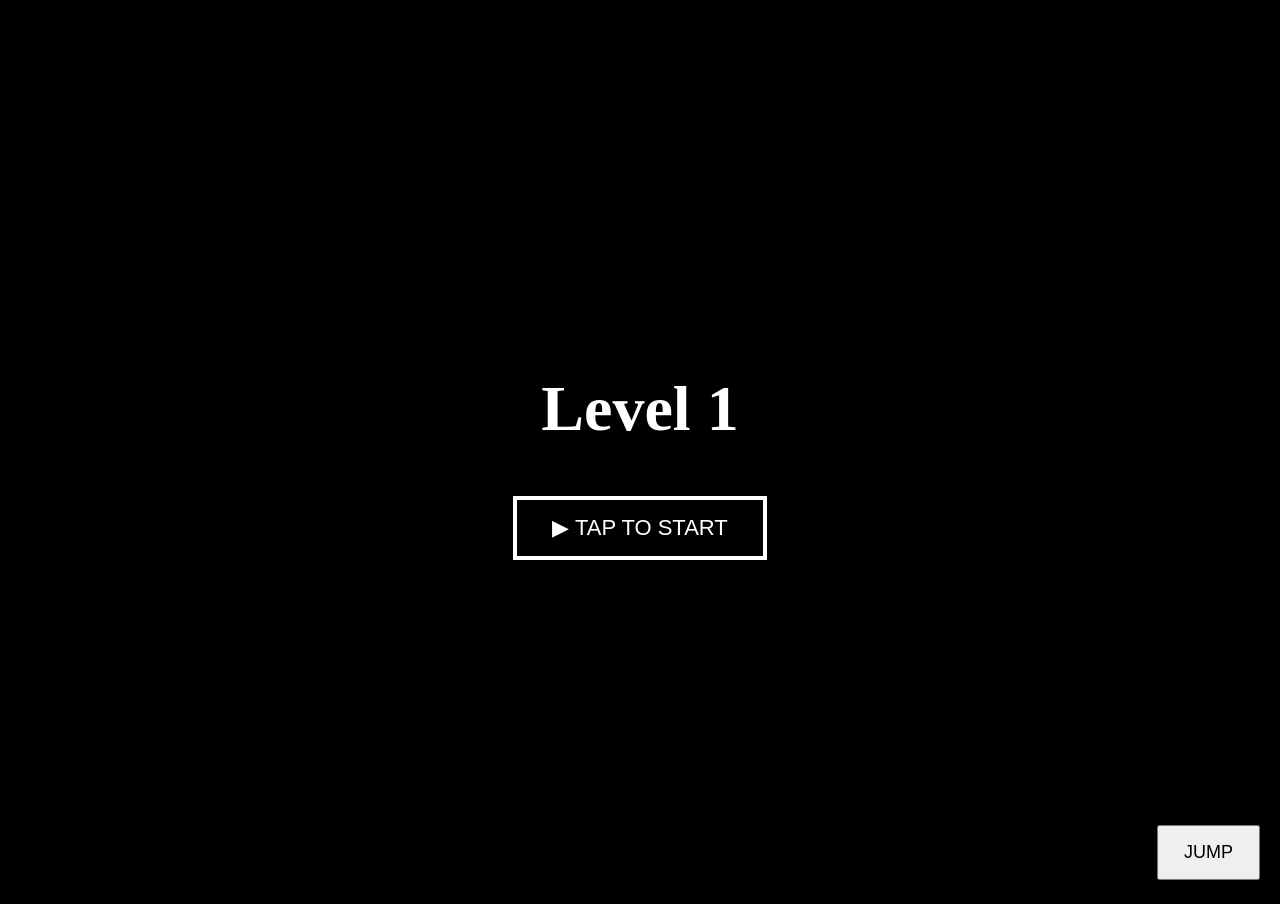
==== level/page.html @ 24075afe "Add files via upload" ====
<!DOCTYPE html>
<html lang="en">
<head>
<meta charset="UTF-8">
<title>Kid Goku Run</title>

<style>
body {
  margin: 0;
  background: black;
  overflow: hidden;
  text-align: center;
}

canvas {
  image-rendering: pixelated;
  image-rendering: crisp-edges;
  width: 100vw;
  height: 100vh;
}

#jumpBtn {
  position: absolute;
  bottom: 20px;
  right: 20px;
  padding: 15px 25px;
  font-size: 18px;
}

#ui {
  position: absolute;
  inset: 0;
  pointer-events: none;
}

.screen {
  position: absolute;
  inset: 0;
  display: none;
  align-items: center;
  justify-content: center;
  flex-direction: column;
  background: radial-gradient(#000000aa, #000000ee);
  pointer-events: auto;
}

.screen.active { display: flex; }

.title {
  font-size: 64px;
  color: white;
  margin-bottom: 40px;
  text-shadow: 4px 4px 0 black;
}

.red { color: #ff4c4c; }
.green { color: #4cff4c; }

.pixel-btn {
  font-size: 22px;
  padding: 15px 35px;
  margin: 10px;
  border: 4px solid white;
  background: black;
  color: white;
  cursor: pointer;
}

.pixel-btn:hover { transform: scale(1.1); }
</style>
</head>

<body>

<!-- UI -->
<div id="ui">
  <div id="menu" class="screen active">
    <h1 class="title">Level 1</h1>
    <button class="pixel-btn" id="startBtn">▶ TAP TO START</button>
  </div>

  <div id="gameOver" class="screen">
    <h1 class="title red">GAME OVER</h1>
    <button class="pixel-btn" id="retryBtn">⟳ RETRY</button>
    <button class="pixel-btn" id="homeBtn1">🏠 Pause and Retry</button>
  </div>

  <div id="win" class="screen">
    <h1 class="title green">LEVEL COMPLETE</h1>
    <button class="pixel-btn" id="retryBtn2">⟳ PLAY AGAIN</button>
    <button class="pixel-btn" id="homeBtn2">🏠 Pause and Retry</button>
  </div>
</div>

<canvas id="gameCanvas" width="1024" height="720"></canvas>
<button id="jumpBtn">JUMP</button>

<script>
/* ================= INPUT ================= */
let jumpPressed = false;

window.addEventListener("keydown", e => {
  if (e.code === "Space") jumpPressed = true;
});

window.addEventListener("keyup", e => {
  if (e.code === "Space") jumpPressed = false;
});

document.getElementById("jumpBtn").onclick = () => {
  jumpPressed = true;
  setTimeout(() => jumpPressed = false, 120);
};

/* ================= PLAYER ================= */
class Player {
  constructor() {
    this.x = 150;
    this.y = 500;
    this.spriteWidth = 128;
    this.spriteHeight = 128;
    this.width = 128;
    this.height = 128;

    this.hitbox = { xOffset: 30, yOffset: 20, width: 70, height: 90 };

    this.velocityY = 0;
    this.gravity = 1.4;
    this.jumpForce = -30;
    this.grounded = true;

    this.frameX = 0;
    this.maxFrames = 4;
    this.frameTimer = 0;
    this.frameInterval = 6;

    this.runImg = new Image();
    this.runImg.src = "assets/player/run.png";

    this.jumpImg = new Image();
    this.jumpImg.src = "assets/player/jump.png";
  }

  update() {
    if (jumpPressed && this.grounded) {
      this.velocityY = this.jumpForce;
      this.grounded = false;
    }

    this.velocityY += this.gravity;
    this.y += this.velocityY;

    if (this.y >= 500) {
      this.y = 500;
      this.velocityY = 0;
      this.grounded = true;
    }

    if (this.grounded) {
      this.frameTimer++;
      if (this.frameTimer >= this.frameInterval) {
        this.frameX = (this.frameX + 1) % this.maxFrames;
        this.frameTimer = 0;
      }
    }
  }

  draw(ctx) {
    const img = this.grounded ? this.runImg : this.jumpImg;
    ctx.drawImage(
      img,
      this.frameX * this.spriteWidth,
      0,
      this.spriteWidth,
      this.spriteHeight,
      this.x,
      this.y,
      this.width,
      this.height
    );
  }

  getHitbox() {
    return {
      x: this.x + this.hitbox.xOffset,
      y: this.y + this.hitbox.yOffset,
      width: this.hitbox.width,
      height: this.hitbox.height
    };
  }
}

/* ================= OBSTACLE ================= */
class Obstacle {
  constructor(worldX) {
    this.worldX = worldX;
    this.y = 570;
    this.width = 64;
    this.height = 64;
    this.hitbox = { xOffset: 10, yOffset: 10, width: 44, height: 44 };

    this.img = new Image();
    this.img.src = "assets/obstacles/rock.png";
  }

  draw(ctx, camX, playerX) {
    ctx.drawImage(this.img, this.worldX - camX + playerX, this.y - 5, this.width, this.height);
  }

  getHitbox(camX, playerX) {
    const x = this.worldX - camX + playerX;
    return {
      x: x + this.hitbox.xOffset,
      y: this.y + this.hitbox.yOffset,
      width: this.hitbox.width,
      height: this.hitbox.height
    };
  }
}

/* ================= GAME ================= */
const canvas = document.getElementById("gameCanvas");
const ctx = canvas.getContext("2d");

const bg = new Image();
bg.src = "assets/background/background_1.png";

const flagImg = new Image();
flagImg.src = "assets/ui/flag_1.png";

const MENU = 0, PLAYING = 1, GAME_OVER = 2, WIN = 3;
let gameState = MENU;

let player;
let obstacles = [];
let worldX = 0;

const finishX = 4000;

function showScreen(id) {
  document.querySelectorAll(".screen").forEach(s => s.classList.remove("active"));
  if (id) document.getElementById(id).classList.add("active");
}

function resetGame() {
  player = new Player();
  obstacles = [];
  worldX = 0;

  for (let i = 0; i < 12; i++) {
    obstacles.push(new Obstacle(600 + i * 280));
  }
}

document.getElementById("startBtn").onclick =
document.getElementById("retryBtn").onclick =
document.getElementById("retryBtn2").onclick = () => {
  resetGame();
  gameState = PLAYING;
  showScreen(null);
};

document.getElementById("homeBtn1").onclick =
document.getElementById("homeBtn2").onclick = () => {
  gameState = MENU;
  showScreen("menu");
};

function gameLoop() {
  requestAnimationFrame(gameLoop);
  ctx.clearRect(0, 0, canvas.width, canvas.height);
  ctx.drawImage(bg, 0, 0, canvas.width, canvas.height);

  if (gameState !== PLAYING) return;

  player.update();
  player.draw(ctx);

  obstacles.forEach(o => {
    o.draw(ctx, worldX, player.x);
    const p = player.getHitbox();
    const h = o.getHitbox(worldX, player.x);

    if (p.x < h.x + h.width && p.x + p.width > h.x &&
        p.y < h.y + h.height && p.y + p.height > h.y) {
      gameState = GAME_OVER;
      showScreen("gameOver");
    }
  });
    const flagX = finishX - worldX + player.x;

      ctx.drawImage(
        flagImg,
        flagX + 100,
        371,
        256,
        256
      );
  worldX += 6;

  if (worldX > finishX) {
    gameState = WIN;
    showScreen("win");
  }
}

showScreen("menu");
gameLoop();
</script>

</body>
</html>
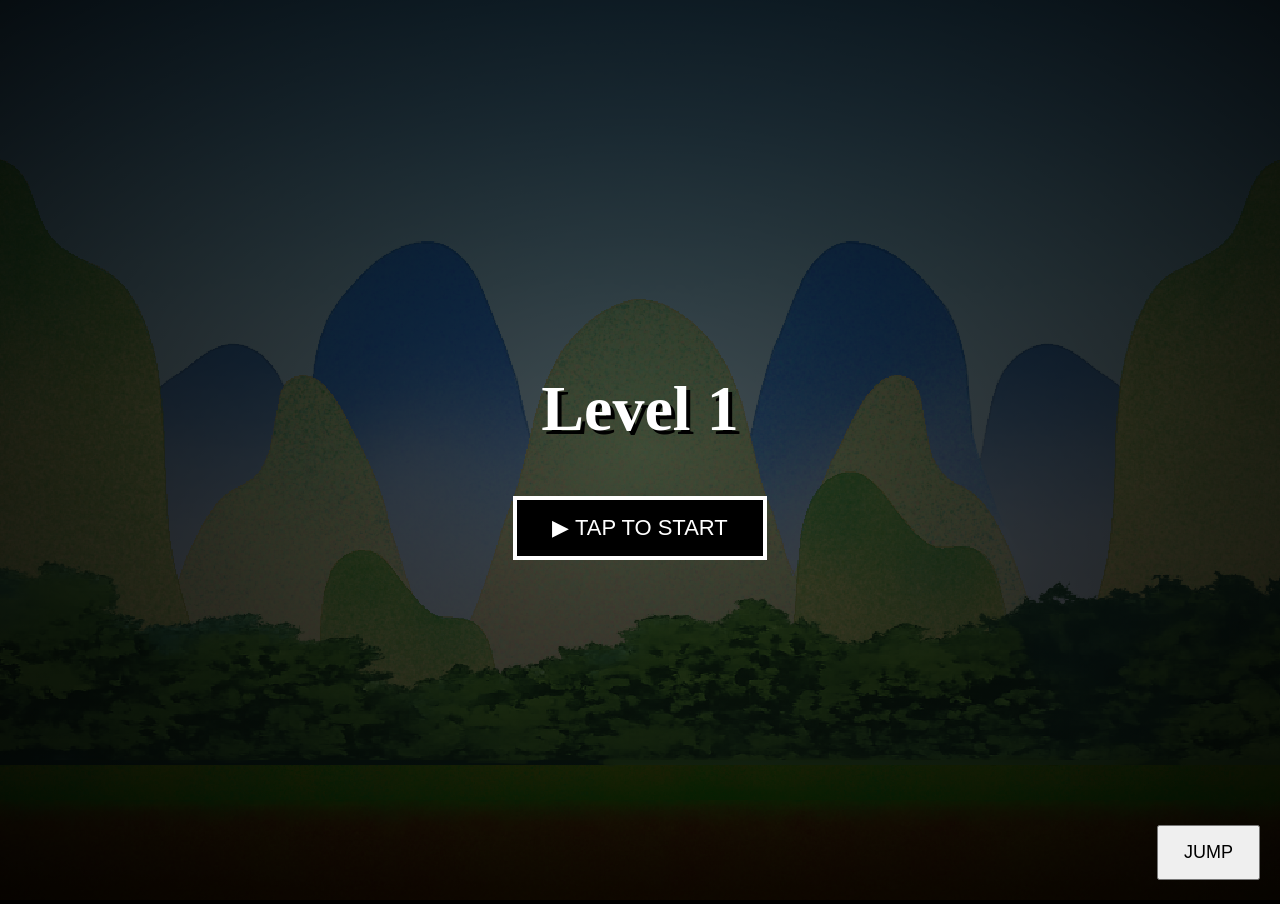
==== commit 80e6555a: "Update and rename page.html to page.html" ====
--- a/level/page.html
+++ b/level/page.html
@@ -135,10 +135,10 @@
     this.frameInterval = 6;
 
     this.runImg = new Image();
-    this.runImg.src = "assets/player/run.png";
+    this.runImg.src = "../assets/player/run.png";
 
     this.jumpImg = new Image();
-    this.jumpImg.src = "assets/player/jump.png";
+    this.jumpImg.src = "../assets/player/jump.png";
   }
 
   update() {
@@ -200,7 +200,7 @@
     this.hitbox = { xOffset: 10, yOffset: 10, width: 44, height: 44 };
 
     this.img = new Image();
-    this.img.src = "assets/obstacles/rock.png";
+    this.img.src = "../assets/obstacles/spike.png";
   }
 
   draw(ctx, camX, playerX) {
@@ -223,10 +223,10 @@
 const ctx = canvas.getContext("2d");
 
 const bg = new Image();
-bg.src = "assets/background/background_1.png";
+bg.src = "../assets/background/background_1.png";
 
 const flagImg = new Image();
-flagImg.src = "assets/ui/flag_1.png";
+flagImg.src = "../assets/ui/flag_1.png";
 
 const MENU = 0, PLAYING = 1, GAME_OVER = 2, WIN = 3;
 let gameState = MENU;
@@ -309,4 +309,7 @@
 </script>
 
 </body>
-</html>+
+</html>
+
+
